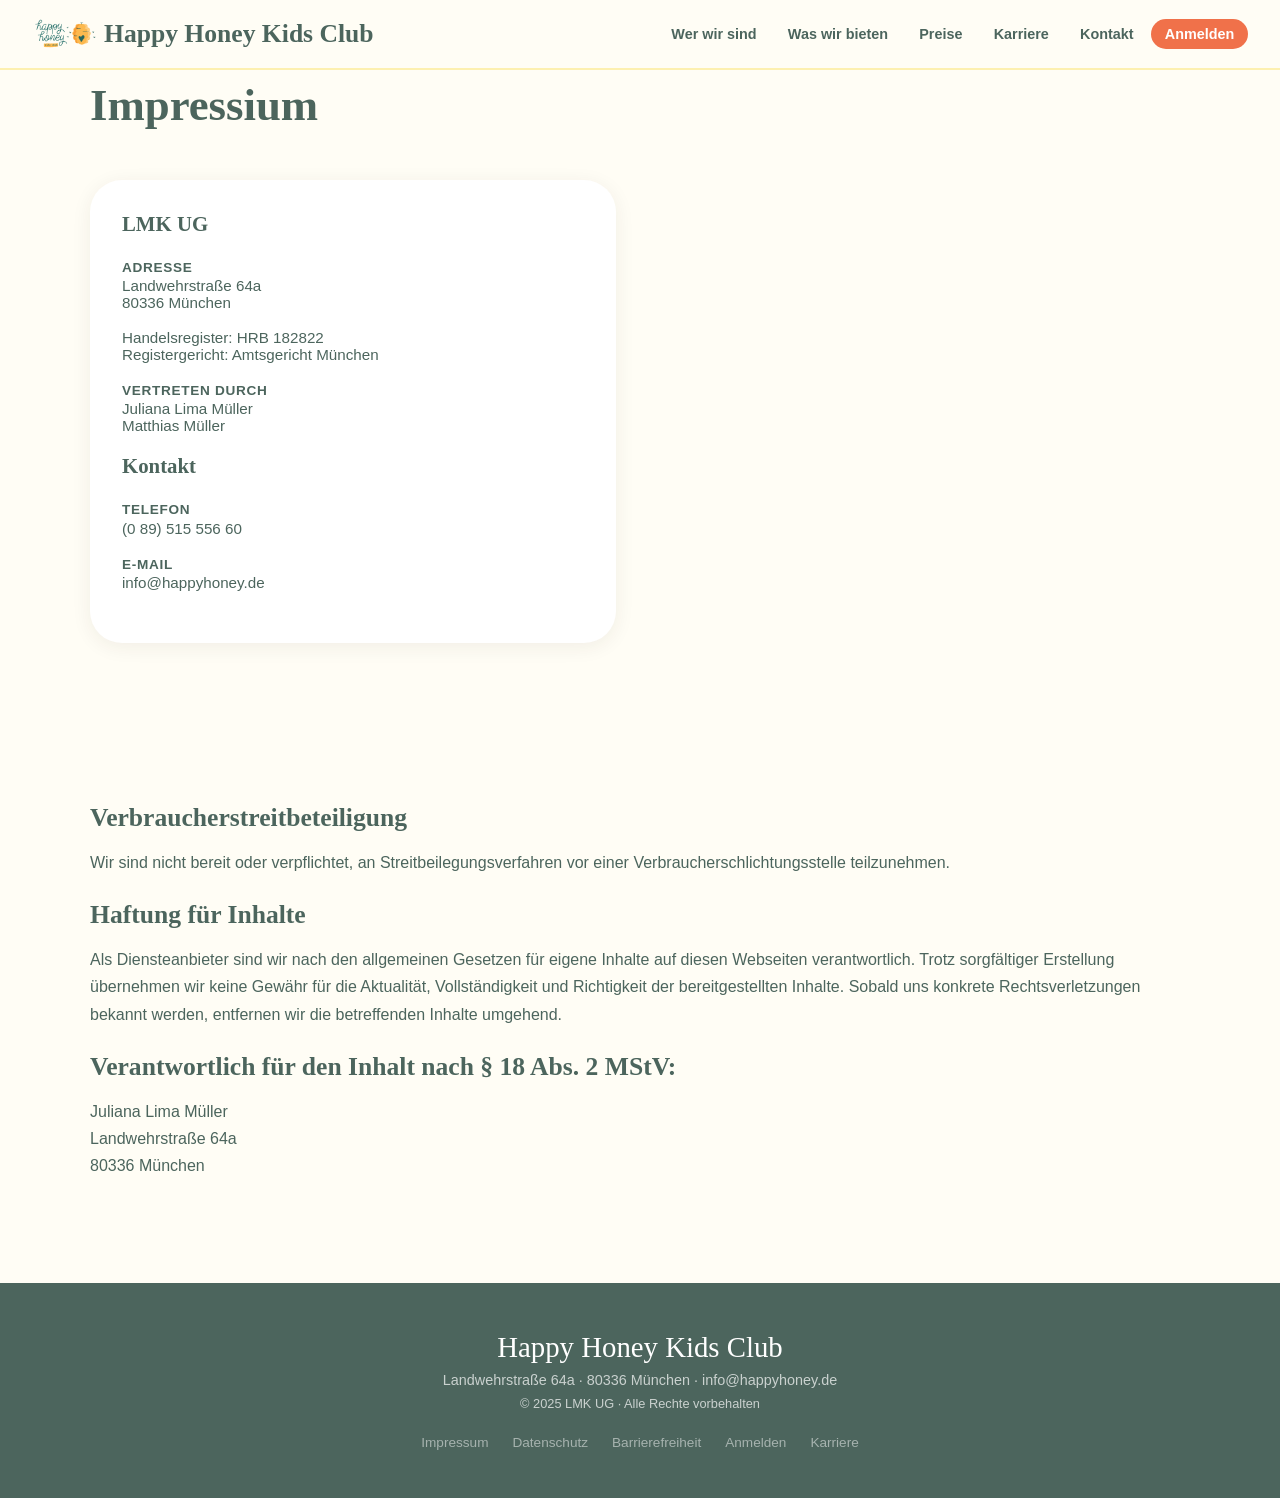
==== impressum.html @ 71a48e80 "initial commit" ====
<!doctype html>
<html lang="de">
  <head>
    <meta charset="UTF-8" />
    <meta name="viewport" content="width=device-width, initial-scale=1.0" />
    <title>Happy Honey Kids Club – Wo Kinder aufblühen</title>

    <!-- Eigenes Stylesheet -->
    <link rel="stylesheet" href="styles.css" />
  </head>
  <body>
    <nav id="navbar">
      <a href="#hero" class="nav-logo">
        <img id="nav-img" src="Resources/HappyHoneyLogo.png" alt="" /> Happy
        Honey Kids Club
      </a>

      <ul class="nav-links" id="navLinks">
        <li><a href="index.html">Wer wir sind</a></li>
        <li><a href="#was-wir-bieten">Was wir bieten</a></li>
        <li><a href="#preise">Preise</a></li>
        <li><a href="#karriere">Karriere</a></li>
        <li><a href="#kontakt">Kontakt</a></li>
        <li><a href="#anmelden" class="cta">Anmelden</a></li>
      </ul>

      <button class="hamburger" id="hamburger" aria-label="Menü öffnen">
        <span></span>
        <span></span>
        <span></span>
      </button>
    </nav>

    <section id="kontakt">
      <div class="section-inner">
        <h2 class="section-title">Impressium</h2>
        <div class="kontakt-grid">
          <div class="kontakt-info-card">
            <h3>LMK UG</h3>
            <div class="kontakt-item">
              <div>
                <h4>Adresse</h4>
                <p>Landwehrstraße 64a<br />80336 München</p>
                <br />
                <p>
                  Handelsregister: HRB 182822<br />
                  Registergericht: Amtsgericht München
                </p>
              </div>
            </div>
            <div>
              <div class="kontakt-item">
                <div>
                  <h4>Vertreten durch</h4>
                  <p>
                    Juliana Lima Müller<br />
                    Matthias Müller
                  </p>
                </div>
              </div>
            </div>
            <div class="kontakt-item">
              <div>
                <h3>Kontakt</h3>
                <h4>Telefon</h4>
                <p>(0 89) 515 556 60</p>
              </div>
            </div>
            <div class="kontakt-item">
              <div>
                <h4>E-Mail</h4>
                <p>info@happyhoney.de</p>
              </div>
            </div>
            </div>
          </div>
        </div>             
      </div>
    </section>

    <section>
      <div class="section-inner">
        <div class="impressum-text">
          <h3>Verbraucherstreitbeteiligung</h3>
          <p>Wir sind nicht bereit oder verpflichtet, an Streitbeilegungsverfahren vor einer Verbraucherschlichtungsstelle teilzunehmen.
          </p>
          <h3>Haftung für Inhalte</h3>
          <p>
          Als Diensteanbieter sind wir nach den allgemeinen Gesetzen für eigene Inhalte auf diesen Webseiten verantwortlich. Trotz sorgfältiger Erstellung übernehmen wir keine Gewähr für die Aktualität, Vollständigkeit und Richtigkeit der bereitgestellten Inhalte.
          Sobald uns konkrete Rechtsverletzungen bekannt werden, entfernen wir die betreffenden Inhalte umgehend.
          </p>
          <h3>Verantwortlich für den Inhalt nach § 18 Abs. 2 MStV:</h3>
          <p>
            Juliana Lima Müller</br>
            Landwehrstraße 64a</br>
            80336 München
          </p>
        </div>
      </div>
    </section>

   <!-- ════════════════════════════════════════════════
       FOOTER
  ════════════════════════════════════════════════ -->
    <footer>
      <div class="footer-logo">Happy Honey Kids Club</div>
      <p>Landwehrstraße 64a · 80336 München · info@happyhoney.de</p>
      <p class="footer-copyright">
        © 2025 LMK UG · Alle Rechte vorbehalten
      </p>
      <nav class="footer-links" aria-label="Footer-Navigation">
        <a href="impressum.html">Impressum</a>
        <a href="#">Datenschutz</a>
        <a href="#">Barrierefreiheit</a>
        <a href="#anmelden">Anmelden</a>
        <a href="#karriere">Karriere</a>
      </nav>
    </footer>
  </body>
</html>
---- styles.css ----
/* ============================================================
   Sonnenschein KiTa – Stylesheet
   Struktur:
     1. Design Tokens (Custom Properties)
     2. Reset & Base
     3. Navigation
     4. Hero
     5. Section Base
     6. Wer wir sind
     7. Was wir bieten
     8. Preise
     9. Anmelden / Formular
    10. Karriere
    11. Kontakt
    12. Footer
    13. Animationen
    14. Responsive (Mobile)
   ============================================================ */

/* ── 1. DESIGN TOKENS ── */
:root {
  --sun:         #F5C842;
  --sun-light:   #FDF0B0;
  --sage:        #6BAA75;
  --sage-light:  #D6EDD9;
  --coral:       #F0714A;
  --coral-light: #FAD9CE;
  --sky:         #4A90C4;
  --cream:       #FFFDF5;
  --honeygreen:  #4C655D;
  --white:       #FFFFFF;
  --radius-xl:   2rem;
  --radius-pill: 100px;
}

/* ── 2. RESET & BASE ── */
*, *::before, *::after {
  box-sizing: border-box;
  margin: 0;
  padding: 0;
}

html {
  scroll-behavior: smooth;
}

body {
  font-family: 'Nunito', sans-serif;
  background: var(--cream);
  color: var(--honeygreen);
  overflow-x: hidden;
}

/* ── 3. NAVIGATION ── */
#navbar {
  position: fixed;
  top: 0;
  left: 0;
  right: 0;
  z-index: 999;
  background: rgba(255, 253, 245, 0.9);
  backdrop-filter: blur(12px);
  border-bottom: 2px solid var(--sun-light);
  padding: 0 2rem;
  display: flex;
  align-items: center;
  justify-content: space-between;
  height: 70px;
}

.nav-logo {
  font-family: 'Fraunces', serif;
  font-size: 1.5rem;
  font-weight: 700;
  color: var(--honeygreen);
  text-decoration: none;
  display: flex;
  align-items: center;
  gap: 0.5rem;
}

.nav-logo{
  font-size: 1.6rem;
}

#nav-img{
  width: auto;
  height: 2rem;
}

.nav-links {
  display: flex;
  gap: 0.25rem;
  list-style: none;
}

.nav-links a {
  text-decoration: none;
  color: var(--honeygreen);
  font-weight: 600;
  font-size: 0.9rem;
  padding: 0.45rem 0.85rem;
  border-radius: var(--radius-pill);
  transition: background 0.2s, color 0.2s;
}

.nav-links a:hover {
  background: var(--sun-light);
  color: var(--honeygreen);
}

.nav-links a.cta {
  background: var(--coral);
  color: white;
}

.nav-links a.cta:hover {
  background: #d95c36;
}

/* Hamburger */
.hamburger {
  display: none;
  flex-direction: column;
  gap: 5px;
  cursor: pointer;
  padding: 8px;
  background: none;
  border: none;
}

.hamburger span {
  display: block;
  width: 26px;
  height: 3px;
  background: var(--honeygreen);
  border-radius: 3px;
  transition: all 0.3s;
}

/* ── 4. HERO ── */
#hero {
  min-height: 100vh;
  display: flex;
  align-items: center;
  position: relative;
  overflow: hidden;
  padding: 5rem 2rem 3rem;
}

.hero-blob {
  position: absolute;
  border-radius: 50%;
  filter: blur(80px);
  opacity: 0.45;
  pointer-events: none;
}

.blob-1 { width: 500px; height: 500px; background: var(--sun);        top: -100px;  right: -100px; }
.blob-2 { width: 400px; height: 400px; background: var(--sage);       bottom: -80px; left: -80px;  }
.blob-3 { width: 300px; height: 300px; background: var(--coral-light); top: 40%;    left: 35%;    }

.hero-inner {
  max-width: 1100px;
  margin: 0 auto;
  display: grid;
  grid-template-columns: 1fr 1fr;
  gap: 4rem;
  align-items: center;
  position: relative;
  z-index: 1;
}

.hero-text h1 {
  font-family: 'Fraunces', serif;
  font-size: clamp(2.8rem, 6vw, 4.5rem);
  line-height: 1.1;
  font-weight: 700;
  margin-bottom: 1.25rem;
}

.hero-text h1 em {
  font-style: italic;
  color: var(--coral);
}

.hero-text p {
  font-size: 1.15rem;
  line-height: 1.7;
  color: var(--honeygreen);
  margin-bottom: 2rem;
  max-width: 440px;
}

.hero-buttons {
  display: flex;
  gap: 1rem;
  flex-wrap: wrap;
}

/* Buttons */
.btn {
  display: inline-block;
  text-decoration: none;
  font-weight: 700;
  padding: 0.85rem 2rem;
  border-radius: var(--radius-pill);
  font-size: 1rem;
  transition: transform 0.2s, box-shadow 0.2s;
  cursor: pointer;
  border: none;
}

.btn:hover {
  transform: translateY(-2px);
  box-shadow: 0 8px 24px rgba(0, 0, 0, 0.15);
}

.btn-primary   { background: var(--coral); color: white; }
.btn-secondary { background: var(--white); color: var(--honeygreen); border: 2px solid var(--honeygreen); }

.hero-visual {
  display: flex;
  justify-content: center;
  align-items: center;
}

.hero-card {
  background: white;
  border-radius: var(--radius-xl);
  padding: 2rem;
  box-shadow: 0 20px 60px rgba(62, 44, 26, 0.12);
  max-width: 340px;
  width: 100%;
  transform: rotate(2deg);
}

#hero-card-img {
  width: 100%;
  height: auto;
  margin-bottom: 2rem;
  display: block;
}

.hero-card h3 {
  font-family: 'Fraunces', serif;
  font-size: 1.4rem;
  margin-bottom: 0.5rem;
}

.hero-card p {
  color: var(--honeygreen);
  font-size: 0.95rem;
  line-height: 1.6;
}

.hero-card-tags {
  display: flex;
  gap: 0.5rem;
  margin-top: 1rem;
  flex-wrap: wrap;
}

/* Tags */
.tag {
  font-size: 0.75rem;
  font-weight: 700;
  padding: 0.3rem 0.7rem;
  border-radius: var(--radius-pill);
}

.tag-sun  { background: var(--sun-light);   color: #7a6200; }
.tag-sage { background: var(--sage-light);  color: #2d6637; }
.tag-coral{ background: var(--coral-light); color: #8b3318; }

/* Stats */
.stats-row {
  display: flex;
  gap: 1.5rem;
  margin-top: 2rem;
}

.stat-box {
  background: white;
  border-radius: 1.2rem;
  padding: 1rem 1.25rem;
  text-align: center;
  box-shadow: 0 4px 16px rgba(62, 44, 26, 0.08);
  flex: 1;
}

.stat-box .num {
  font-family: 'Fraunces', serif;
  font-size: 1.8rem;
  font-weight: 700;
  color: var(--coral);
}

.stat-box .label {
  font-size: 0.75rem;
  color: var(--honeygreen);
  font-weight: 600;
}

/* ── 5. SECTION BASE ── */
section {
  padding: 5rem 2rem;
}

.section-inner {
  max-width: 1100px;
  margin: 0 auto;
}

.section-label {
  display: inline-block;
  background: var(--sun);
  color: var(--honeygreen);
  font-weight: 700;
  font-size: 0.75rem;
  letter-spacing: 0.1em;
  text-transform: uppercase;
  padding: 0.35rem 1rem;
  border-radius: var(--radius-pill);
  margin-bottom: 1rem;
}

.section-title {
  font-family: 'Fraunces', serif;
  font-size: clamp(2rem, 4vw, 2.8rem);
  font-weight: 700;
  line-height: 1.15;
  margin-bottom: 1rem;
}

.section-subtitle {
  font-size: 1.1rem;
  color: var(--honeygreen);
  max-width: 560px;
  line-height: 1.7;
}

/* ── 6. WER WIR SIND ── */
#wer-wir-sind {
  background: white;
}

.wws-grid {
  display: grid;
  grid-template-columns: 1fr 1fr;
  gap: 4rem;
  align-items: center;
  margin-top: 3rem;
}

.wws-image-stack {
  position: relative;
  height: 440px;
}

.wws-card-big {
  position: absolute;
  background: var(--sage-light);
  border-radius: var(--radius-xl);
  width: 80%;
  height: 80%;
  top: 0;
  left: 0;
  display: flex;
  align-items: center;
  justify-content: center;
  font-size: 5rem;
}

.wws-card-small {
  position: absolute;
  bottom: 0;
  right: 0;
  background: var(--sun);
  border-radius: 1.5rem;
  padding: 1.5rem;
  width: 55%;
  box-shadow: 0 12px 32px rgba(62, 44, 26, 0.12);
}

.wws-card-small h4 {
  font-family: 'Fraunces', serif;
  font-size: 1.1rem;
  margin-bottom: 0.25rem;
}

.wws-card-small p {
  font-size: 0.85rem;
  color: var(--honeygreen);
}

.values-list {
  list-style: none;
  margin-top: 2rem;
}

.values-list li {
  display: flex;
  align-items: flex-start;
  gap: 1rem;
  padding: 1rem 0;
  border-bottom: 1.5px dashed var(--sun-light);
}

.values-list li:last-child {
  border-bottom: none;
}

.values-icon {
  font-size: 1.6rem;
  flex-shrink: 0;
  background: var(--cream);
  width: 48px;
  height: 48px;
  border-radius: 50%;
  display: flex;
  align-items: center;
  justify-content: center;
}

.values-list h4 { font-weight: 700; margin-bottom: 0.2rem; }
.values-list p  { font-size: 0.9rem; color: var(--honeygreen); line-height: 1.5; }

/* ── 7. WAS WIR BIETEN ── */
#was-wir-bieten {
  background: var(--cream);
}

.offers-grid {
  display: grid;
  grid-template-columns: repeat(3, 1fr);
  gap: 1.5rem;
  margin-top: 3rem;
}

.offer-card {
  background: white;
  border-radius: var(--radius-xl);
  padding: 2rem;
  box-shadow: 0 4px 20px rgba(62, 44, 26, 0.07);
  transition: transform 0.25s, box-shadow 0.25s;
  position: relative;
  overflow: hidden;
}

.offer-card::before {
  content: '';
  position: absolute;
  top: 0;
  left: 0;
  right: 0;
  height: 6px;
  border-radius: var(--radius-xl) var(--radius-xl) 0 0;
}

.offer-card.c1::before { background: var(--sun);    }
.offer-card.c2::before { background: var(--sage);   }
.offer-card.c3::before { background: var(--coral);  }
.offer-card.c4::before { background: var(--sky);    }
.offer-card.c5::before { background: #C084FC;       }
.offer-card.c6::before { background: #FB923C;       }

.offer-card:hover {
  transform: translateY(-5px);
  box-shadow: 0 16px 40px rgba(62, 44, 26, 0.13);
}

.offer-emoji {
  font-size: 2.5rem;
  margin-bottom: 1rem;
  display: block;
}

.offer-card h3 { font-family: 'Fraunces', serif; font-size: 1.2rem; margin-bottom: 0.6rem; }
.offer-card p  { font-size: 0.9rem; color: var(--honeygreen); line-height: 1.6; }

/* ── 8. PREISE ── */
#preise {
  background: var(--honeygreen);
  color: white;
}

#preise .section-label    { background: var(--sun); }
#preise .section-title    { color: white; }
#preise .section-subtitle { color: rgba(255, 255, 255, 0.7); }

.prices-grid {
  display: grid;
  grid-template-columns: repeat(3, 1fr);
  gap: 1.5rem;
  margin-top: 3rem;
}

.price-card {
  background: rgba(255, 255, 255, 0.06);
  border: 1.5px solid rgba(255, 255, 255, 0.12);
  border-radius: var(--radius-xl);
  padding: 2.5rem 2rem;
  text-align: center;
  transition: transform 0.25s;
}

.price-card.featured {
  background: var(--sun);
  border-color: var(--sun);
  color: var(--honeygreen);
  transform: scale(1.04);
  box-shadow: 0 20px 60px rgba(245, 200, 66, 0.3);
}

.price-card:hover         { transform: translateY(-4px) scale(1.01); }
.price-card.featured:hover{ transform: translateY(-4px) scale(1.06); }

.price-badge {
  display: inline-block;
  background: var(--coral);
  color: white;
  font-size: 0.7rem;
  font-weight: 800;
  letter-spacing: 0.08em;
  text-transform: uppercase;
  padding: 0.25rem 0.75rem;
  border-radius: var(--radius-pill);
  margin-bottom: 1rem;
}

.price-name {
  font-family: 'Fraunces', serif;
  font-size: 1.4rem;
  font-weight: 700;
  margin-bottom: 0.75rem;
}

.price-amount {
  font-family: 'Fraunces', serif;
  font-size: 3.2rem;
  font-weight: 700;
  line-height: 1;
}

.price-amount sup   { font-size: 1.4rem; vertical-align: super; }
.price-amount small { font-size: 1rem; font-weight: 400; opacity: 0.7; }

.price-desc {
  font-size: 0.85rem;
  opacity: 0.7;
  margin: 0.5rem 0 1.5rem;
}

.price-features {
  list-style: none;
  text-align: left;
  margin-bottom: 2rem;
}

.price-features li {
  padding: 0.5rem 0;
  font-size: 0.9rem;
  border-bottom: 1px solid rgba(255, 255, 255, 0.08);
  display: flex;
  align-items: center;
  gap: 0.5rem;
}

.price-card.featured .price-features li { border-bottom-color: rgba(62, 44, 26, 0.1); }

.price-features li::before { content: '✓'; color: var(--sage); font-weight: 800; flex-shrink: 0; }
.price-card.featured .price-features li::before { color: var(--honeygreen); }

.btn-outline {
  background: transparent;
  border: 2px solid rgba(255, 255, 255, 0.4);
  color: white;
  display: inline-block;
  text-decoration: none;
  font-weight: 700;
  padding: 0.75rem 1.75rem;
  border-radius: var(--radius-pill);
  font-size: 0.95rem;
  transition: all 0.2s;
  cursor: pointer;
}

.btn-outline:hover { background: rgba(255, 255, 255, 0.1); }

/* ── 9. ANMELDEN / FORMULAR ── */
#anmelden {
  background: var(--sage-light);
}

.form-wrap {
  display: grid;
  grid-template-columns: 1fr 1.4fr;
  gap: 4rem;
  align-items: start;
  margin-top: 3rem;
}

.form-info h3 { font-family: 'Fraunces', serif; font-size: 1.6rem; margin-bottom: 1rem; }
.form-info p  { color: var(--honeygreen); line-height: 1.7; margin-bottom: 1.5rem; }

.form-steps {
  list-style: none;
}

.form-steps li {
  display: flex;
  align-items: center;
  gap: 1rem;
  padding: 0.75rem 0;
  font-weight: 600;
  font-size: 0.95rem;
}

.step-num {
  background: var(--sage);
  color: white;
  width: 30px;
  height: 30px;
  border-radius: 50%;
  display: flex;
  align-items: center;
  justify-content: center;
  font-size: 0.8rem;
  font-weight: 800;
  flex-shrink: 0;
}

.kita-form {
  background: white;
  border-radius: var(--radius-xl);
  padding: 2.5rem;
  box-shadow: 0 8px 40px rgba(62, 44, 26, 0.1);
}

.form-row {
  display: grid;
  grid-template-columns: 1fr 1fr;
  gap: 1rem;
}

.form-group       { margin-bottom: 1.25rem; }
.form-group.full  { grid-column: 1 / -1; }

label {
  display: block;
  font-weight: 700;
  font-size: 0.85rem;
  margin-bottom: 0.4rem;
  color: var(--honeygreen);
}

input,
select,
textarea {
  width: 100%;
  padding: 0.75rem 1rem;
  border: 2px solid #E8E0D5;
  border-radius: 0.75rem;
  font-family: 'Nunito', sans-serif;
  font-size: 0.95rem;
  color: var(--honeygreen);
  background: var(--cream);
  transition: border-color 0.2s, box-shadow 0.2s;
  outline: none;
}

input:focus,
select:focus,
textarea:focus {
  border-color: var(--sage);
  box-shadow: 0 0 0 4px rgba(107, 170, 117, 0.15);
}

textarea {
  resize: vertical;
  min-height: 90px;
}

.form-submit {
  width: 100%;
  padding: 1rem;
  background: var(--coral);
  color: white;
  border: none;
  border-radius: var(--radius-pill);
  font-family: 'Nunito', sans-serif;
  font-size: 1rem;
  font-weight: 800;
  cursor: pointer;
  transition: background 0.2s, transform 0.2s;
  margin-top: 0.5rem;
}

.form-submit:hover {
  background: #d95c36;
  transform: translateY(-2px);
}

.success-msg {
  display: none;
  background: var(--sage-light);
  border: 2px solid var(--sage);
  color: var(--honeygreen);
  border-radius: 1rem;
  padding: 1.5rem;
  text-align: center;
  font-weight: 700;
  font-size: 1.1rem;
  margin-top: 1rem;
}

/* ── 10. KARRIERE ── */
#karriere {
  background: white;
}

.karriere-grid {
  display: grid;
  grid-template-columns: 1.2fr 1fr;
  gap: 4rem;
  align-items: start;
  margin-top: 3rem;
}

.job-list {
  display: flex;
  flex-direction: column;
  gap: 1rem;
}

.job-card {
  border: 2px solid var(--sun-light);
  border-radius: var(--radius-xl);
  padding: 1.5rem;
  display: flex;
  justify-content: space-between;
  align-items: center;
  transition: border-color 0.2s, box-shadow 0.2s;
  cursor: pointer;
}

.job-card:hover {
  border-color: var(--sun);
  box-shadow: 0 4px 20px rgba(245, 200, 66, 0.2);
}

.job-info h4 { font-weight: 700; margin-bottom: 0.25rem; }
.job-info p  { font-size: 0.85rem; color: var(--honeygreen); }

.job-tags {
  display: flex;
  gap: 0.4rem;
  margin-top: 0.6rem;
}

.job-arrow {
  background: var(--sun);
  width: 40px;
  height: 40px;
  border-radius: 50%;
  display: flex;
  align-items: center;
  justify-content: center;
  font-size: 1rem;
  flex-shrink: 0;
  transition: transform 0.2s;
}

.job-card:hover .job-arrow {
  transform: translateX(4px);
}

.karriere-perks {
  background: var(--cream);
  border-radius: var(--radius-xl);
  padding: 2rem;
}

.karriere-perks h3 {
  font-family: 'Fraunces', serif;
  font-size: 1.3rem;
  margin-bottom: 1.5rem;
}

.perk-item {
  display: flex;
  align-items: center;
  gap: 1rem;
  padding: 0.8rem 0;
  border-bottom: 1px dashed var(--sun-light);
  font-size: 0.9rem;
  font-weight: 600;
}

.perk-item:last-child { border-bottom: none; }
.perk-icon { font-size: 1.4rem; }

/* ── 11. KONTAKT ── */
#kontakt {
  background: var(--cream);
}

.kontakt-grid {
  display: grid;
  grid-template-columns: 1fr 1fr;
  gap: 3rem;
  margin-top: 3rem;
}

.kontakt-info-card {
  background: white;
  border-radius: var(--radius-xl);
  padding: 2rem;
  box-shadow: 0 4px 20px rgba(62, 44, 26, 0.07);
}

.kontakt-info-card h3 {
  font-family: 'Fraunces', serif;
  font-size: 1.3rem;
  margin-bottom: 1.5rem;
}

.kontakt-item {
  display: flex;
  align-items: flex-start;
  gap: 1rem;
  margin-bottom: 1.25rem;
}

.kontakt-icon {
  background: var(--sun-light);
  width: 42px;
  height: 42px;
  border-radius: 0.75rem;
  display: flex;
  align-items: center;
  justify-content: center;
  font-size: 1.2rem;
  flex-shrink: 0;
}

.kontakt-item h4 {
  font-weight: 700;
  font-size: 0.85rem;
  margin-bottom: 0.15rem;
  color: var(--honeygreen);
  text-transform: uppercase;
  letter-spacing: 0.05em;
}

.kontakt-item p { font-size: 0.95rem; }

.map-placeholder {
  background: var(--sage-light);
  border-radius: var(--radius-xl);
  height: 100%;
  min-height: 300px;
  display: flex;
  flex-direction: column;
  align-items: center;
  justify-content: center;
  font-size: 3rem;
  gap: 1rem;
}

.map-placeholder p { font-size: 1rem; font-weight: 600; color: var(--honeygreen); }

.map-placeholder a {
  font-size: 0.9rem;
  color: var(--sage);
  font-weight: 700;
  text-decoration: underline;
}

/* ── 12. FOOTER ── */
footer {
  background: var(--honeygreen);
  color: rgba(255, 255, 255, 0.7);
  padding: 3rem 2rem;
  text-align: center;
}

.footer-logo {
  font-family: 'Fraunces', serif;
  font-size: 1.8rem;
  color: white;
  margin-bottom: 0.5rem;
}

footer p { font-size: 0.9rem; margin-bottom: 0.5rem; }

.footer-copyright { font-size: 0.8rem !important; margin-top: 0.5rem; }

.footer-links {
  display: flex;
  justify-content: center;
  gap: 1.5rem;
  margin-top: 1.5rem;
  flex-wrap: wrap;
}

.footer-links a {
  color: rgba(255, 255, 255, 0.5);
  text-decoration: none;
  font-size: 0.85rem;
}

.footer-links a:hover { color: white; }

/* -- Impressum -- */
.impressum-text h3 { font-family: 'Fraunces', serif; font-size: 1.6rem; margin-bottom: 1rem; }
.impressum-text p  { color: var(--honeygreen); line-height: 1.7; margin-bottom: 1.5rem; }

/* ── 13. ANIMATIONEN ── */
@keyframes floatUp {
  from { opacity: 0; transform: translateY(30px); }
  to   { opacity: 1; transform: translateY(0);    }
}

.hero-text    { animation: floatUp 0.8s ease both; }
.hero-visual  { animation: floatUp 0.8s 0.2s ease both; }
.stats-row    { animation: floatUp 0.8s 0.4s ease both; }

/* ── 14. RESPONSIVE ── */
@media (max-width: 900px) {
  .nav-links {
    display: none;
    flex-direction: column;
    position: absolute;
    top: 70px;
    left: 0;
    right: 0;
    background: var(--cream);
    padding: 1rem 2rem 2rem;
    border-bottom: 2px solid var(--sun-light);
    gap: 0.5rem;
  }

  .nav-links.open { display: flex; }
  .hamburger      { display: flex; }

  .hero-inner,
  .wws-grid,
  .form-wrap,
  .karriere-grid,
  .kontakt-grid {
    grid-template-columns: 1fr;
    gap: 2rem;
  }

  .offers-grid,
  .prices-grid { grid-template-columns: 1fr 1fr; }

  .hero-text h1 { font-size: 2.5rem; }

  .price-card.featured { transform: none; }

  .wws-image-stack { height: 280px; }
}

@media (max-width: 600px) {
  .offers-grid,
  .prices-grid  { grid-template-columns: 1fr; }
  .form-row     { grid-template-columns: 1fr; }
  nav           { padding: 0 1rem; }
}
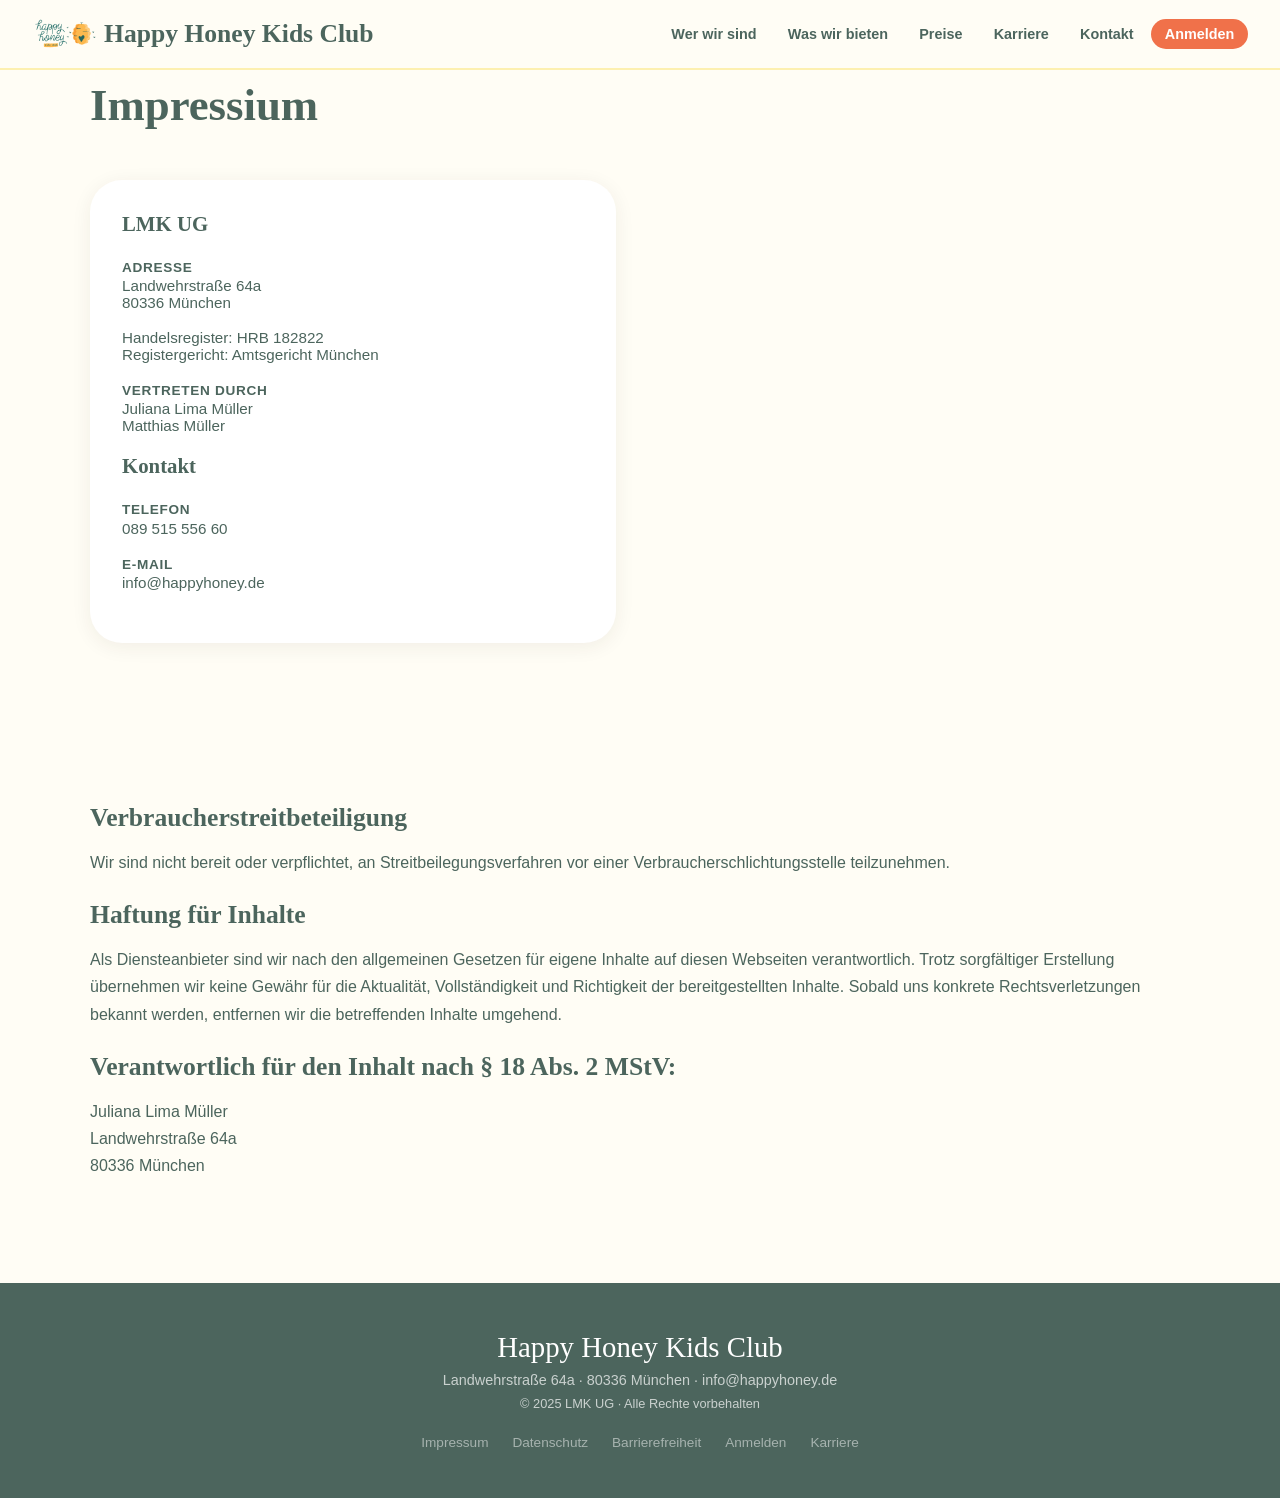
==== commit bcd3822b: "content and UI update" ====
--- a/impressum.html
+++ b/impressum.html
@@ -63,7 +63,7 @@
               <div>
                 <h3>Kontakt</h3>
                 <h4>Telefon</h4>
-                <p>(0 89) 515 556 60</p>
+                <p>089 515 556 60</p>
               </div>
             </div>
             <div class="kontakt-item">
--- a/styles.css
+++ b/styles.css
@@ -1,5 +1,5 @@
 /* ============================================================
-   Sonnenschein KiTa – Stylesheet
+   Happy Honey – Stylesheet
    Struktur:
      1. Design Tokens (Custom Properties)
      2. Reset & Base
@@ -14,7 +14,8 @@
     11. Kontakt
     12. Footer
     13. Animationen
-    14. Responsive (Mobile)
+    14. Impressum
+    15. Responsive (Mobile)
    ============================================================ */
 
 /* ── 1. DESIGN TOKENS ── */
@@ -484,109 +485,150 @@
   background: var(--honeygreen);
   color: white;
 }
-
+ 
 #preise .section-label    { background: var(--sun); }
 #preise .section-title    { color: white; }
 #preise .section-subtitle { color: rgba(255, 255, 255, 0.7); }
 
-.prices-grid {
+.section-subtitle-preise {
+  font-size: 1.1rem;
+  max-width: 860px;
+  line-height: 1.7;
+}
+ 
+/* PDF Download Grid */
+.pdf-download-grid {
   display: grid;
-  grid-template-columns: repeat(3, 1fr);
-  gap: 1.5rem;
+  grid-template-columns: 1fr 1fr;
+  gap: 2rem;
   margin-top: 3rem;
 }
-
-.price-card {
-  background: rgba(255, 255, 255, 0.06);
+ 
+/* PDF Card */
+.pdf-card {
+  background: var(--cream);
   border: 1.5px solid rgba(255, 255, 255, 0.12);
   border-radius: var(--radius-xl);
+  overflow: hidden;
+  transition: transform 0.25s, box-shadow 0.25s;
+}
+ 
+.pdf-card:hover {
+  transform: translateY(-5px);
+  box-shadow: 0 20px 50px rgba(0, 0, 0, 0.3);
+}
+ 
+/* Coloured header strip */
+.pdf-card-header {
+  display: flex;
+  align-items: center;
+  justify-content: center;
   padding: 2.5rem 2rem;
-  text-align: center;
-  transition: transform 0.25s;
-}
-
-.price-card.featured {
+}
+ 
+.pdf-card-header--sun  { background: var(--sun); }
+.pdf-card-header--sage { background: var(--sage); }
+ 
+.pdf-icon {
+  font-size: 4rem;
+  line-height: 1;
+}
+ 
+/* Card body */
+.pdf-card-body {
+  padding: 2rem;
+}
+ 
+.pdf-card-label {
+  font-size: 0.72rem;
+  font-weight: 800;
+  letter-spacing: 0.1em;
+  text-transform: uppercase;
+  color: rgba(255, 255, 255, 0.5);
+  margin-bottom: 0.4rem;
+}
+ 
+.pdf-card-title {
+  font-family: 'Fraunces', serif;
+  font-size: 1.7rem;
+  font-weight: 700;
+  color: var(--honeygreen);
+  margin-bottom: 0.85rem;
+  line-height: 1.15;
+}
+ 
+.pdf-card-desc {
+  font-size: 0.95rem;
+  color: var(--honeygreen);
+  line-height: 1.65;
+  margin-bottom: 1.25rem;
+}
+ 
+.pdf-card-meta {
+  list-style: none;
+  display: flex;
+  gap: 1.25rem;
+  flex-wrap: wrap;
+  margin-bottom: 1.75rem;
+}
+ 
+.pdf-card-meta li {
+  font-size: 0.82rem;
+  color: var(--honeygreen);
+  font-weight: 600;
+}
+ 
+/* Download Button */
+.btn-download {
+  display: inline-flex;
+  align-items: center;
+  gap: 0.6rem;
+  background: white;
+  color: var(--honeygreen);
+  text-decoration: none;
+  font-weight: 800;
+  font-size: 0.95rem;
+  padding: 0.85rem 1.75rem;
+  border-radius: var(--radius-pill);
+  transition: background 0.2s, transform 0.2s, box-shadow 0.2s;
+  width: 100%;
+  justify-content: center;
+}
+ 
+.btn-download:hover {
   background: var(--sun);
-  border-color: var(--sun);
-  color: var(--honeygreen);
-  transform: scale(1.04);
-  box-shadow: 0 20px 60px rgba(245, 200, 66, 0.3);
-}
-
-.price-card:hover         { transform: translateY(-4px) scale(1.01); }
-.price-card.featured:hover{ transform: translateY(-4px) scale(1.06); }
-
-.price-badge {
-  display: inline-block;
+  transform: translateY(-2px);
+  box-shadow: 0 8px 24px rgba(0, 0, 0, 0.2);
+}
+ 
+.btn-download-icon {
+  font-size: 1rem;
+  display: flex;
+  align-items: center;
+  justify-content: center;
   background: var(--coral);
   color: white;
-  font-size: 0.7rem;
-  font-weight: 800;
-  letter-spacing: 0.08em;
-  text-transform: uppercase;
-  padding: 0.25rem 0.75rem;
-  border-radius: var(--radius-pill);
-  margin-bottom: 1rem;
-}
-
-.price-name {
-  font-family: 'Fraunces', serif;
-  font-size: 1.4rem;
-  font-weight: 700;
-  margin-bottom: 0.75rem;
-}
-
-.price-amount {
-  font-family: 'Fraunces', serif;
-  font-size: 3.2rem;
-  font-weight: 700;
-  line-height: 1;
-}
-
-.price-amount sup   { font-size: 1.4rem; vertical-align: super; }
-.price-amount small { font-size: 1rem; font-weight: 400; opacity: 0.7; }
-
-.price-desc {
-  font-size: 0.85rem;
-  opacity: 0.7;
-  margin: 0.5rem 0 1.5rem;
-}
-
-.price-features {
-  list-style: none;
-  text-align: left;
-  margin-bottom: 2rem;
-}
-
-.price-features li {
-  padding: 0.5rem 0;
-  font-size: 0.9rem;
-  border-bottom: 1px solid rgba(255, 255, 255, 0.08);
-  display: flex;
-  align-items: center;
-  gap: 0.5rem;
-}
-
-.price-card.featured .price-features li { border-bottom-color: rgba(62, 44, 26, 0.1); }
-
-.price-features li::before { content: '✓'; color: var(--sage); font-weight: 800; flex-shrink: 0; }
-.price-card.featured .price-features li::before { color: var(--honeygreen); }
-
-.btn-outline {
-  background: transparent;
-  border: 2px solid rgba(255, 255, 255, 0.4);
-  color: white;
-  display: inline-block;
-  text-decoration: none;
-  font-weight: 700;
-  padding: 0.75rem 1.75rem;
-  border-radius: var(--radius-pill);
+  width: 26px;
+  height: 26px;
+  border-radius: 50%;
+  flex-shrink: 0;
+  font-style: normal;
+}
+ 
+/* Hint below cards */
+.pdf-hint {
+  margin-top: 2rem;
+  text-align: center;
   font-size: 0.95rem;
-  transition: all 0.2s;
-  cursor: pointer;
-}
-
-.btn-outline:hover { background: rgba(255, 255, 255, 0.1); }
+  color: rgba(255, 255, 255, 0.55);
+}
+ 
+.pdf-hint a {
+  color: var(--sun);
+  font-weight: 700;
+  text-decoration: underline;
+  text-underline-offset: 3px;
+}
 
 /* ── 9. ANMELDEN / FORMULAR ── */
 #anmelden {
@@ -913,10 +955,6 @@
 
 .footer-links a:hover { color: white; }
 
-/* -- Impressum -- */
-.impressum-text h3 { font-family: 'Fraunces', serif; font-size: 1.6rem; margin-bottom: 1rem; }
-.impressum-text p  { color: var(--honeygreen); line-height: 1.7; margin-bottom: 1.5rem; }
-
 /* ── 13. ANIMATIONEN ── */
 @keyframes floatUp {
   from { opacity: 0; transform: translateY(30px); }
@@ -927,7 +965,11 @@
 .hero-visual  { animation: floatUp 0.8s 0.2s ease both; }
 .stats-row    { animation: floatUp 0.8s 0.4s ease both; }
 
-/* ── 14. RESPONSIVE ── */
+/* ── 14. IMPRESSUM ── */
+.impressum-text h3 { font-family: 'Fraunces', serif; font-size: 1.6rem; margin-bottom: 1rem; }
+.impressum-text p  { color: var(--honeygreen); line-height: 1.7; margin-bottom: 1.5rem; }
+
+/* ── 15. RESPONSIVE ── */
 @media (max-width: 900px) {
   .nav-links {
     display: none;
@@ -955,12 +997,12 @@
   }
 
   .offers-grid,
-  .prices-grid { grid-template-columns: 1fr 1fr; }
-
+  .pdf-download-grid { grid-template-columns: 1fr 1fr; }
+ 
   .hero-text h1 { font-size: 2.5rem; }
-
+ 
   .price-card.featured { transform: none; }
-
+ 
   .wws-image-stack { height: 280px; }
 }
 
@@ -970,3 +1012,4 @@
   .form-row     { grid-template-columns: 1fr; }
   nav           { padding: 0 1rem; }
 }
+
